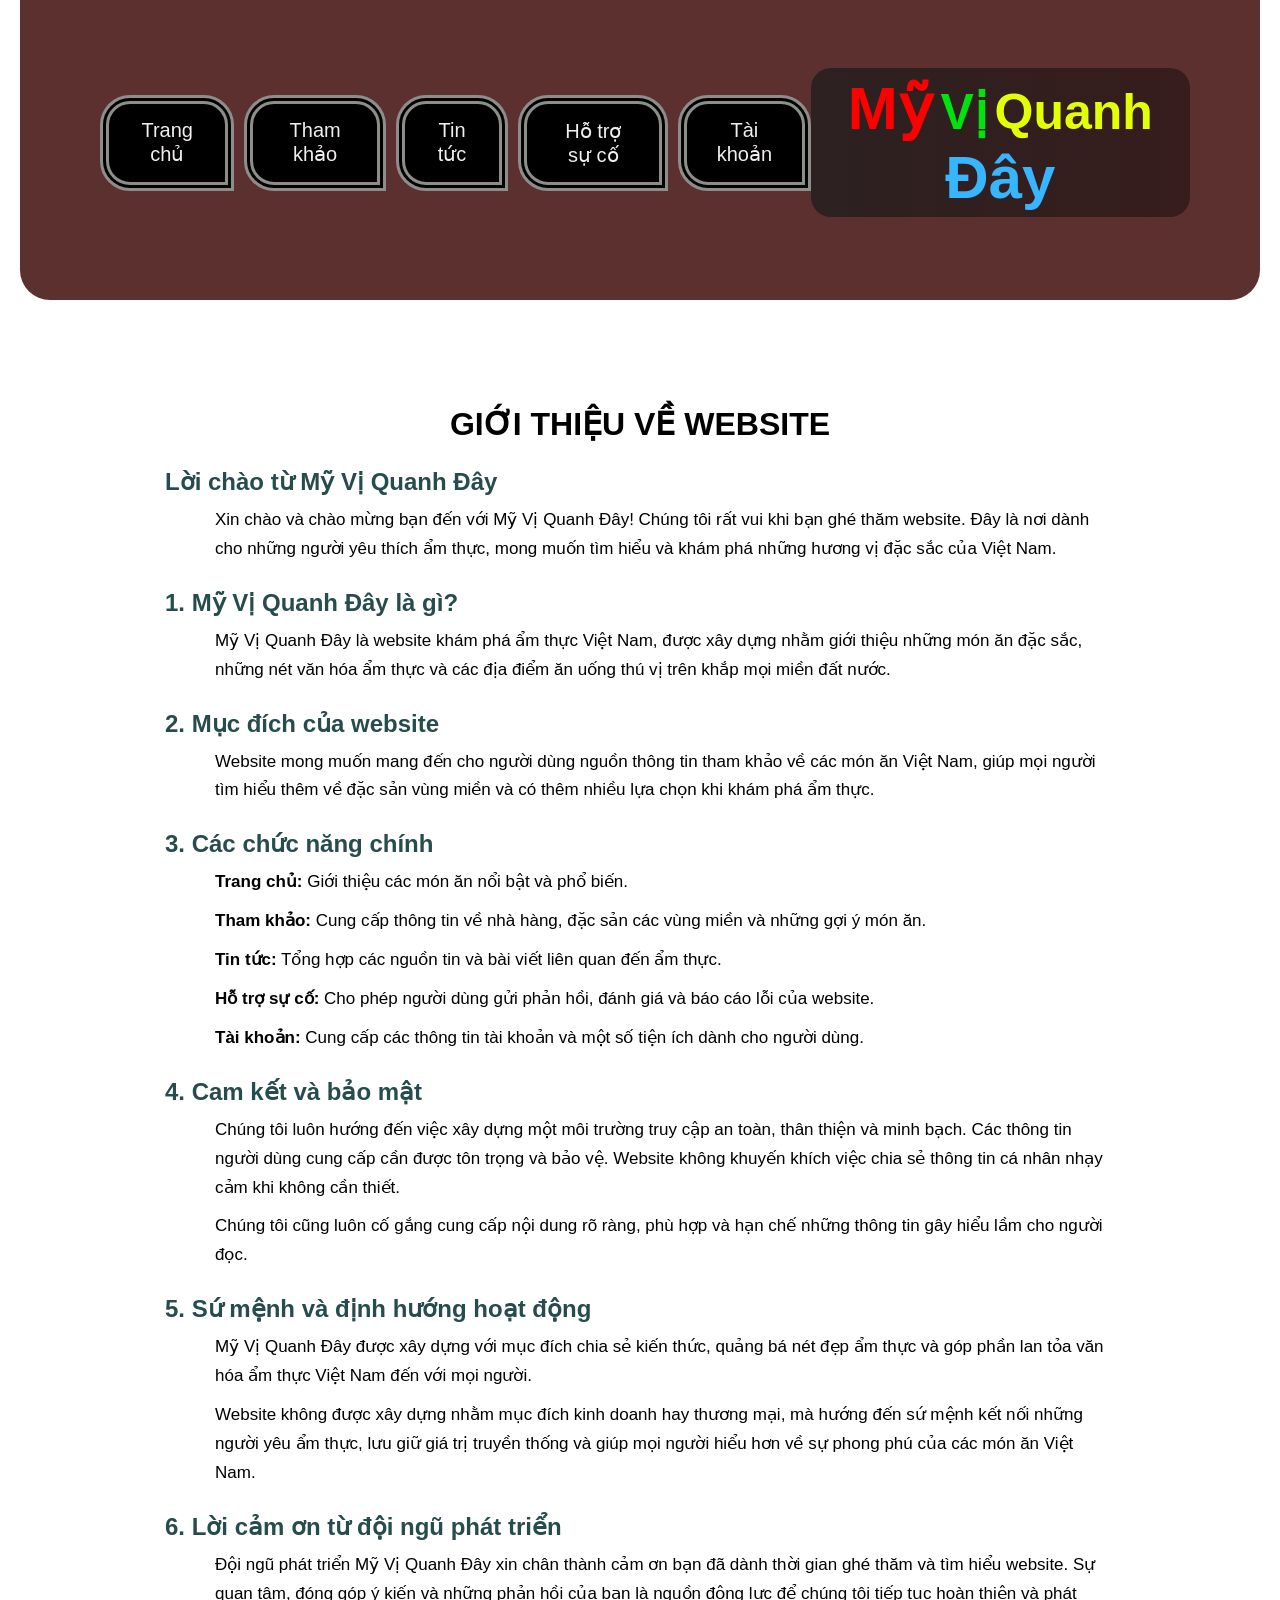
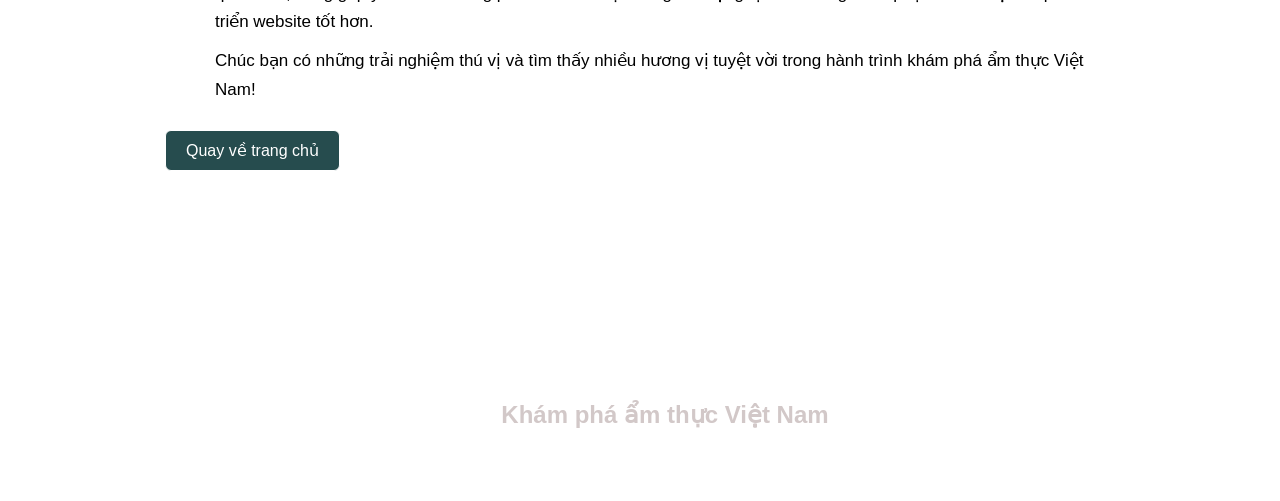
==== gioithieu.html @ ba19ac21 "Add files via upload" ====
<!doctype html>
<html>
  <head>
    <meta name="viewport" content="width=device-width, initial-scale=1.0" />
    <title>Giới thiệu website</title>
    <link rel="stylesheet" href="head.css" />
  </head>

  <body>
    <nav class="dieuhuong">
      <div class="dieuhuong-links">
        <a href="index.html">Trang chủ</a>
        <a href="reference.html">Tham khảo</a>
        <a href="tintuc.html">Tin tức</a>
        <a href="hotro.html">Hỗ trợ sự cố</a>
        <a href="taikhoan.html">Tài khoản</a>
      </div>

      <h1 class="logo">
        <span class="tu1">Mỹ</span>
        <span class="tu2">Vị</span>
        <span class="tu3">Quanh</span>
        <span class="tu4">Đây</span>
      </h1>
    </nav>

    <main class="gioithieu">
      <h1>GIỚI THIỆU VỀ WEBSITE</h1>

      <section>
        <h2>Lời chào từ Mỹ Vị Quanh Đây</h2>
        <p>
          Xin chào và chào mừng bạn đến với Mỹ Vị Quanh Đây! Chúng tôi rất vui
          khi bạn ghé thăm website. Đây là nơi dành cho những người yêu thích ẩm
          thực, mong muốn tìm hiểu và khám phá những hương vị đặc sắc của Việt
          Nam.
        </p>
      </section>

      <section>
        <h2>1. Mỹ Vị Quanh Đây là gì?</h2>
        <p>
          Mỹ Vị Quanh Đây là website khám phá ẩm thực Việt Nam, được xây dựng
          nhằm giới thiệu những món ăn đặc sắc, những nét văn hóa ẩm thực và các
          địa điểm ăn uống thú vị trên khắp mọi miền đất nước.
        </p>
      </section>

      <section>
        <h2>2. Mục đích của website</h2>
        <p>
          Website mong muốn mang đến cho người dùng nguồn thông tin tham khảo về
          các món ăn Việt Nam, giúp mọi người tìm hiểu thêm về đặc sản vùng miền
          và có thêm nhiều lựa chọn khi khám phá ẩm thực.
        </p>
      </section>

      <section>
        <h2>3. Các chức năng chính</h2>

        <p>
          <strong>Trang chủ:</strong> Giới thiệu các món ăn nổi bật và phổ biến.
        </p>

        <p>
          <strong>Tham khảo:</strong> Cung cấp thông tin về nhà hàng, đặc sản
          các vùng miền và những gợi ý món ăn.
        </p>

        <p>
          <strong>Tin tức:</strong> Tổng hợp các nguồn tin và bài viết liên quan
          đến ẩm thực.
        </p>

        <p>
          <strong>Hỗ trợ sự cố:</strong> Cho phép người dùng gửi phản hồi, đánh
          giá và báo cáo lỗi của website.
        </p>

        <p>
          <strong>Tài khoản:</strong> Cung cấp các thông tin tài khoản và một số
          tiện ích dành cho người dùng.
        </p>
      </section>

      <section>
        <h2>4. Cam kết và bảo mật</h2>
        <p>
          Chúng tôi luôn hướng đến việc xây dựng một môi trường truy cập an
          toàn, thân thiện và minh bạch. Các thông tin người dùng cung cấp cần
          được tôn trọng và bảo vệ. Website không khuyến khích việc chia sẻ
          thông tin cá nhân nhạy cảm khi không cần thiết.
        </p>
        <p>
          Chúng tôi cũng luôn cố gắng cung cấp nội dung rõ ràng, phù hợp và hạn
          chế những thông tin gây hiểu lầm cho người đọc.
        </p>
      </section>

      <section>
        <h2>5. Sứ mệnh và định hướng hoạt động</h2>
        <p>
          Mỹ Vị Quanh Đây được xây dựng với mục đích chia sẻ kiến thức, quảng bá
          nét đẹp ẩm thực và góp phần lan tỏa văn hóa ẩm thực Việt Nam đến với
          mọi người.
        </p>
        <p>
          Website không được xây dựng nhằm mục đích kinh doanh hay thương mại,
          mà hướng đến sứ mệnh kết nối những người yêu ẩm thực, lưu giữ giá trị
          truyền thống và giúp mọi người hiểu hơn về sự phong phú của các món ăn
          Việt Nam.
        </p>
      </section>

      <section>
        <h2>6. Lời cảm ơn từ đội ngũ phát triển</h2>
        <p>
          Đội ngũ phát triển Mỹ Vị Quanh Đây xin chân thành cảm ơn bạn đã dành
          thời gian ghé thăm và tìm hiểu website. Sự quan tâm, đóng góp ý kiến
          và những phản hồi của bạn là nguồn động lực để chúng tôi tiếp tục hoàn
          thiện và phát triển website tốt hơn.
        </p>
        <p>
          Chúc bạn có những trải nghiệm thú vị và tìm thấy nhiều hương vị tuyệt
          vời trong hành trình khám phá ẩm thực Việt Nam!
        </p>
      </section>

      <a href="index.html" class="gioithieu-button"> Quay về trang chủ </a>
    </main>

    <footer>
      <p>Khám phá ẩm thực Việt Nam</p>
    </footer>
  </body>
</html>
---- head.css ----
* {
  margin: 0;
  padding: 0;
  box-sizing: border-box;
}

body {
  font-family: Arial;
  background-attachment: fixed;
  background-image: url("https://dongtamshop.com/wp-content/uploads/2026/06/3060DATANLA001-F6A-scaled.jpg");
  background-position: center;
  background-size: cover;
  background-repeat: repeat-y;
}

.dieuhuong {
  background-image: url("https://i.pinimg.com/originals/15/db/8c/15db8c4de083536fe5193fd395042243.gif");
  background-color: #5d3030;
  height: 300px;
  text-align: center;
  background-size: cover;
  background-position: center bottom 45%;
  background-repeat: no-repeat;
  padding: 35px 20px 50px;
  margin: 0px 20px 80px 20px;
  justify-content: space-between;
  display: flex;
  align-items: center;
  border-radius: 0px 0px 30px 30px;
}

.dieuhuong a {
  display: inline-block;
  color: rgb(242, 238, 238);
  background-color: rgb(0, 0, 0);
  text-decoration: none;
  border: 9px double rgb(141, 141, 138);
  padding: 15px 25px;
  margin: 0;
  font-size: 20px;
  border-radius: 30px 30px 0px 30px;
}
.dieuhuong-links {
  display: flex;
  padding: 0px 0px 0px 60px;
  gap: 10px;
}

.dieuhuong a:hover {
  background-color: rgb(0, 124, 247);
  color: rgb(240, 238, 238);
  transition: background-color 0.9s;
}
.dieuhuong a:active {
  background-color: rgb(41, 250, 4);
  color: rgb(8, 8, 8);
}

.codetrungtam {
  width: 90%;
  margin: 30px auto;
}

.home-banner {
  width: 100%;
  height: 500px;
  margin-bottom: 25px;
  border: 2px solid white;
  border-radius: 12px;
  overflow: hidden;
  width: fit-content;
  margin-left: auto;
  margin-right: auto;
}

.home-banner img {
  width: 100%;
  height: 100%;
  object-fit: contain;
}

@media (max-width: 600px) {
  .home-banner {
    height: 200px;
  }
}

section {
  margin-bottom: 40px;
}

.codetrungtam h1 {
  color: red;
  width: fit-content;
  background-color: #533b3b;
  padding: 20px;
  border: 2px solid rgb(0, 0, 0);
  border-radius: 15px;
  margin-left: auto;
  margin-right: auto;
  margin-bottom: 70px;
  font-size: 40px;
  text-shadow:
    2px 2px 0 #acc725,
    3px 3px 0 #c4f307,
    4px 4px 0 #9f1239,
    5px 5px 10px rgb(233, 4, 4);
}
h1 {
  margin-bottom: 20px;
  text-align: center;
}

.trungbay {
  display: flex;
  flex-wrap: wrap;
  justify-content: space-between;
  column-gap: 0px;
  row-gap: 100px;
}
.trungbay .the {
  width: 32%;
  background: linear-gradient(to top, #fa4646d9, #d88a03);
  padding: 15px;
  color: rgb(0, 0, 0);
  border: 1px solid #fffafa;
  border-radius: 15px;
}

.trungbay .the img {
  width: 100%;
  height: 400px;
  object-fit: cover;
  border: 1px solid #fff4f4;
  border-radius: 15px;
}

.the h3 {
  margin: 10px;
  text-align: center;
  color: white;
  font-size: 21px;
  font-weight: 700;
}
.the p {
  margin: 10px;
  padding: 10px 10px 50px 10px;
  border: 2px ridge #f6e8e8;
  background-color: #fefeffaa;
  border-radius: 9px;
  color: rgb(10, 8, 8);
  font-size: 20px;
}

.phobien-the {
  display: flex;
  background: linear-gradient(to left, #a90000, #f0ad06);
  padding: 20px 10px 20px 10px;
  margin-bottom: 85px;
  gap: 10px;
  border: 3px solid #cbc3c3;
  border-radius: 10px;
}
.phobien-the h3 {
  font-size: 22px;
  margin-bottom: 10px;
  border: 3px outset #140c12;
  background-color: #f3f0f0;
  width: fit-content;
  padding: 3px 10px;
  border-radius: 5px;
  margin: 0px 0px 0px 50px;
}

.phobien-the img {
  margin: 6px;
  width: 320px;
  height: 380px;
  object-fit: cover;
  border: 1px solid #e4d6d6;
  border-radius: 10px;
}

.phobien-the p {
  border: 4px groove #f6e8e8;
  background: linear-gradient(to left, #bdd8ef, #ddffba);
  color: #0b0b0b;
  font-family:
    "Trebuchet MS", "Lucida Sans Unicode", "Lucida Grande", "Lucida Sans",
    Arial, sans-serif;
  padding: 5px;
  font-size: 17px;
}

#phobien h1 {
  color: red;
  width: fit-content;
  background-color: #706464;
  padding: 10px;
  border: 1px solid rgb(0, 0, 0);
  margin-left: auto;
  margin-right: auto;
  font-size: 40px;
  text-shadow:
    2px 2px 0 #acc725,
    3px 3px 0 #c4f307,
    4px 4px 0 #9f1239,
    5px 5px 10px rgb(233, 4, 4);
}

footer {
  background-image: url("https://i.pinimg.com/originals/8b/b3/87/8bb387ee878eddeb23baea344d4e13af.gif");
  background-repeat: no-repeat;
  background-size: cover;
  background-position: center bottom 35%;
  color: rgb(210, 200, 200);
  height: 200px;
  font-size: 24px;
  font-weight: bold;
  text-align: center;
  padding: 20px;
  margin: 105px 20px 0px 20px;
  border-radius: 30px 30px 0px 0px;
}
footer p {
  padding-top: 80px;
  text-align: center;
}

.codetrungtam2 {
  width: 90%;
  margin: 30px auto;
}
.restaurant {
  background-color: rgba(38, 76, 78, 0.692);
  padding: 15px;
  margin-bottom: 25px;
  color: white;
  border-radius: 10px;
  border: 1px groove white;
  display: flex;
  flex-direction: column;
  width: 100%;
  min-width: 0;
  box-sizing: border-box;
}

.restaurant-images {
  display: flex;
  gap: 10px;
  width: 100%;
}

.restaurant-images img {
  flex: 1;
  width: 100%;
  min-width: 0;
  height: 250px;
  object-fit: cover;
  border: 1px solid rgb(220, 209, 216);
}

.restaurant h3 {
  margin-top: 29px;
  margin-left: 50px;
}
.restaurant a {
  color: white;
  margin-left: auto;
  margin-top: 5px;
  margin-right: 30px;
  padding: 5px;
  border: 1px groove rgb(229, 223, 223);
  background-color: #030d1b;
  text-decoration: none;
}
.restaurant a:hover {
  background-color: rgb(159, 159, 206);
  color: rgb(255, 240, 240);
  border: 1px inset black;
}
.restaurant a:active {
  color: rgb(226, 223, 223);
  background-color: black;
  border: 1px ridge rgb(201, 182, 182);
}

.restaurant p {
  margin-top: 10px;
  font-size: 18px;
}

@media (max-width: 600px) {
  .restaurant {
    padding: 10px;
  }

  .restaurant-images {
    flex-direction: column;
  }

  .restaurant-images img {
    width: 100%;
    height: 200px;
  }

  .restaurant h3 {
    margin-left: 0;
  }

  .restaurant a {
    margin-right: 0;
  }
}
.codetrungtam2 h1 {
  color: red;
  width: fit-content;
  background-color: #fdfcfc;
  padding: 10px;
  border-radius: 10px;
  border: 1px solid rgb(0, 0, 0);
  margin-left: auto;
  margin-right: auto;
  margin-bottom: 70px;
  font-size: 40px;
  text-shadow:
    2px 2px 0 #acc725,
    3px 3px 0 #c4f307,
    4px 4px 0 #0b3d3e,
    5px 5px 10px rgb(233, 4, 4);
}

#dacsan h2 {
  color: rgb(33, 1, 1);
  width: fit-content;
  background-color: #ffffff;
  padding: 10px;
  border: 1px solid rgb(240, 240, 240);
  border-radius: 30px 30px 0px 0px;
  margin-left: 250px;
  font-size: 25px;
  text-shadow:
    3px 3px 0 #c4f307,
    4px 4px 0 #9f1239,
    5px 5px 10px rgb(233, 4, 4);
}

.monan-list {
  margin-top: 15px;
  margin-bottom: 30px;
}

.dacsan-the {
  display: flex;
  align-items: center;
  gap: 20px;
  background: rgba(0, 0, 0, 0.838);
  padding: 10px;
  margin-right: 200px;
  margin-left: 250px;
  margin-bottom: 55px;
  border: 3px solid #eee3e3;
  height: 400px;
  border-radius: 0px 100px 0px 100px;
  transition: background 2s;
}

.dacsan-the:hover {
  background: linear-gradient(
    to right,
    rgba(237, 187, 6, 0.529),
    rgba(49, 210, 255, 0.736)
  );
}
.dacsan-the img {
  width: 400px;
  height: 350px;
  object-fit: cover;
  margin: 0px 0px 0px 50px;
  border-radius: 20px;
}

.dacsan-the h3,
p {
  margin-bottom: 10px;
  margin-left: 50px;
}

.container {
  width: 80%;
  margin: 30px auto;
}

.container > h1 {
  text-align: center;
  color: white;
  background-color: rgba(0, 0, 0, 0.75);
  padding: 15px;
  margin-bottom: 35px;
  border: 2px solid white;
  border-radius: 10px;
}

.support-box {
  background-color: rgba(0, 0, 0, 0.75);
  color: white;
  padding: 25px;
  margin-bottom: 30px;
  border: 2px solid white;
  border-radius: 15px;
}

.support-box h2 {
  color: #ffdf75;
  text-align: center;
  margin-bottom: 25px;
  padding-bottom: 15px;
  border-bottom: 1px solid white;
}

.support-box > label {
  display: block;
  margin-top: 18px;
  margin-bottom: 10px;
  font-weight: bold;
}

.support-box select,
.support-box textarea {
  width: 100%;
  padding: 12px;
  font-size: 15px;
  border: 1px solid #777;
  border-radius: 7px;
}

.support-box textarea {
  height: 120px;
  resize: vertical;
}

.support-box input[type="file"] {
  display: block;
  width: 100%;
  padding: 12px;
  background-color: white;
  color: black;
  border-radius: 7px;
}

.rating,
.features {
  display: flex;
  flex-wrap: wrap;
  gap: 15px 25px;
  margin-top: 12px;
  margin-bottom: 20px;
}

.rating label,
.features label {
  display: flex;
  align-items: center;
  gap: 7px;
}

.form-buttons {
  display: flex;
  justify-content: center;
  gap: 25px;
  margin: 35px 0;
}

.form-buttons button {
  padding: 12px 35px;
  font-size: 17px;
  font-weight: bold;
  border: 2px solid white;
  border-radius: 10px;
  cursor: pointer;
  transition: background-color 0.3s;
}

.form-buttons button[type="submit"] {
  background-color: #168a43;
  color: white;
}

.form-buttons button[type="reset"] {
  background-color: #a52a2a;
  color: white;
}

.form-buttons button:hover {
  background-color: #e49b20;
  color: black;
}

.thankyou-trang {
  height: 100vh;
  display: flex;
  justify-content: center;
  align-items: center;
}

.thankyou-khung {
  width: 400px;
  background-color: rgba(255, 255, 255, 0.83);
  text-align: center;
  padding: 40px;
  border: 1px solid #ccc;
  border-radius: 10px;
}

.thankyou-khung img {
  width: 90%;
  height: 220px;
  object-fit: cover;
  border-radius: 100px;
}

.thankyou-khung h2 {
  margin-top: 20px;
}

.buoisang-list {
  display: grid;
  grid-template-columns: minmax(0, 1.9fr) minmax(220px, 0.9fr) minmax(0, 1.9fr);
  align-items: center;
  gap: 15px;
  width: 100%;
  padding: 25px 15px;
  margin-bottom: 35px;
  border: 3px solid #311e1e;
  border-radius: 10px;
  background: radial-gradient(circle, rgb(4, 6, 6), rgba(241, 240, 238, 0.929));
}

.buoisang-anh {
  display: grid;
  grid-template-columns: repeat(2, minmax(0, 1fr));
  gap: 10px;
  min-width: 0;
}

.buoisang-anh img {
  display: block;
  width: 100%;
  height: clamp(140px, 22vw, 300px);
  object-fit: cover;
  border: 2px solid #faf1f1;
  border-radius: 10px;
}

.buoisang-ten {
  min-width: 0;
  text-align: center;
}

.buoisang-ten h3 {
  margin: 0;
  padding: 10px;
  color: white;
  font-size: clamp(16px, 2vw, 24px);
  overflow-wrap: anywhere;
}

/* Máy tính bảng */
@media (max-width: 900px) {
  .buoisang-list {
    grid-template-columns: minmax(0, 1fr) minmax(0, 1fr);
    gap: 12px;
  }

  .buoisang-ten {
    grid-column: 1 / -1;
    grid-row: 1;
  }
}

/* Điện thoại */
@media (max-width: 480px) {
  .buoisang-list {
    grid-template-columns: 1fr;
    padding: 10px;
    gap: 12px;
  }

  .buoisang-ten {
    grid-column: 1;
    grid-row: 1;
  }

  .buoisang-anh img {
    height: 170px;
  }
}
.back-button {
  display: inline-block;
  margin-top: 20px;
  padding: 12px 25px;
  background-color: #333;
  color: white;
  text-decoration: none;
  border-radius: 100px;
}

.back-button:active {
  background-color: rgb(159, 169, 166);
  color: black;
}

.news-container {
  width: 90%;
  margin: 30px auto;
}

.news-container > h1 {
  text-align: center;
  background-color: #5d3030;
  color: rgb(249, 238, 238);
  padding: 20px;
  margin-bottom: 40px;
  width: fit-content;
  margin: 0 auto 40px;
  border-radius: 10px;
}

.news-section {
  margin-bottom: 60px;
}

.news-section h2 {
  background-color: #5d3030;
  color: white;
  padding: 15px;
  width: fit-content;
  margin: 0 auto 55px;
  border-radius: 10px;
}

.news-list {
  display: flex;
  flex-wrap: nowrap;
  flex-direction: row;
  gap: 50px;
  width: 100%;
  margin-bottom: 30px;
}

.news-list a {
  display: block;
  min-width: 0;
  width: 50%;
  text-decoration: none;
  color: black;
  display: block;
}

.news-card {
  background-color: white;
  padding: 12px;
  height: auto;
  border: 1px solid black;
  border-radius: 12px;
  transition: 0.5s;
}

.news-card:hover {
  transform: translateY(-8px);
  box-shadow: 0 5px 15px gray;
  background-color: #433f3f;
  color: white;
}
.news-card:active {
  background-color: #badde1a2;
  color: white;
}

.news-card img {
  width: 100%;
  height: 300px;
  object-fit: cover;
  border-radius: 8px;
}

.news-card h3 {
  text-align: center;
  margin: 15px 0;
}

@media (max-width: 768px) {
  .news-list a {
    width: 100%;
  }
}

.logo {
  background-color: #f5f5f5;
  border-radius: 20px;
  padding: 5px 10px;
  background: linear-gradient(to right, #211d1dcf, #00000068);
  margin: 0px 50px 0px 0px;
}
.tu1 {
  color: red;
  font-size: 60px;
  font-family:
    "Trebuchet MS", "Lucida Sans Unicode", "Lucida Grande", "Lucida Sans",
    Arial, sans-serif;
}
.tu2 {
  color: rgb(2, 227, 13);
  font-size: 50px;
  font-family:
    "Trebuchet MS", "Lucida Sans Unicode", "Lucida Grande", "Lucida Sans",
    Arial, sans-serif;
}
.tu3 {
  color: rgb(226, 255, 6);
  font-size: 50px;
  font-family:
    "Trebuchet MS", "Lucida Sans Unicode", "Lucida Grande", "Lucida Sans",
    Arial, sans-serif;
}
.tu4 {
  color: rgb(55, 182, 255);
  font-size: 60px;
  font-family:
    "Trebuchet MS", "Lucida Sans Unicode", "Lucida Grande", "Lucida Sans",
    Arial, sans-serif;
}

.taikhoan {
  width: 700px;
  max-width: 100%;
  margin: auto;
  padding: 25px;
  border: 3px solid #5d3030;
  border-radius: 15px;
  background-color: white;
}

.taikhoan h1 {
  text-align: center;
  margin-bottom: 30px;
  color: #5d3030;
}

.taikhoan-thongtin {
  border: 2px solid #999;
  border-radius: 10px;
  padding: 20px;
  margin-bottom: 25px;
}

.taikhoan-thongtin h2 {
  margin-bottom: 20px;
  color: #5d3030;
}

.taikhoan-thongtin label {
  display: block;
  margin: 12px 0 7px;
}

.taikhoan-thongtin input,
.taikhoan-thongtin select {
  width: 100%;
  padding: 12px;
  border: 1px solid #aaa;
  border-radius: 6px;
}

.setting {
  display: flex;
  justify-content: space-between;
  align-items: center;
  margin: 20px 0;
}

.setting input {
  width: 20px;
  height: 20px;
}

.taikhoan-buttons {
  display: flex;
  justify-content: center;
  gap: 20px;
  margin-top: 25px;
}

button {
  padding: 12px 25px;
  border: none;
  border-radius: 7px;
  background-color: #5d3030;
  color: white;
  cursor: pointer;
}

button:hover {
  background-color: #926060;
}
button:active {
  background-color: #e1c4c4;
  color: rgb(32, 20, 20);
}

#message {
  text-align: center;
  margin-top: 20px;
}

.dark {
  background-color: #222;
  color: white;
}

.dark .taikhoan {
  background-color: #333;
  border-color: #aaa;
}

.dark .taikhoan-thongtin {
  border-color: #777;
}

.dark h1,
.dark h2 {
  color: #f0caca;
}

.dark input,
.dark select {
  background-color: #444;
  color: white;
  border-color: #777;
}
.gioithieu-button {
  display: block;
  padding: 10px 20px;
  margin-top: 15px;
  background-color: #264c4e;
  color: white;
  text-decoration: none;
  border: 1px solid white;
  border-radius: 6px;
  width: fit-content;
}

.gioithieu-button:hover {
  background-color: #416f70;
}

/* TRANG GIỚI THIỆU */
.gioithieu {
  max-width: 1000px;
  margin: 30px auto;
  padding: 25px;
  background-color: rgba(255, 255, 255, 0.9);
  border-radius: 10px;
}

.gioithieu h1 {
  text-align: center;
  margin-bottom: 25px;
}

.gioithieu section {
  margin-bottom: 25px;
}

.gioithieu h2 {
  margin-bottom: 10px;
  color: #264c4e;
}

.gioithieu p {
  font-size: 17px;
  line-height: 1.7;
}
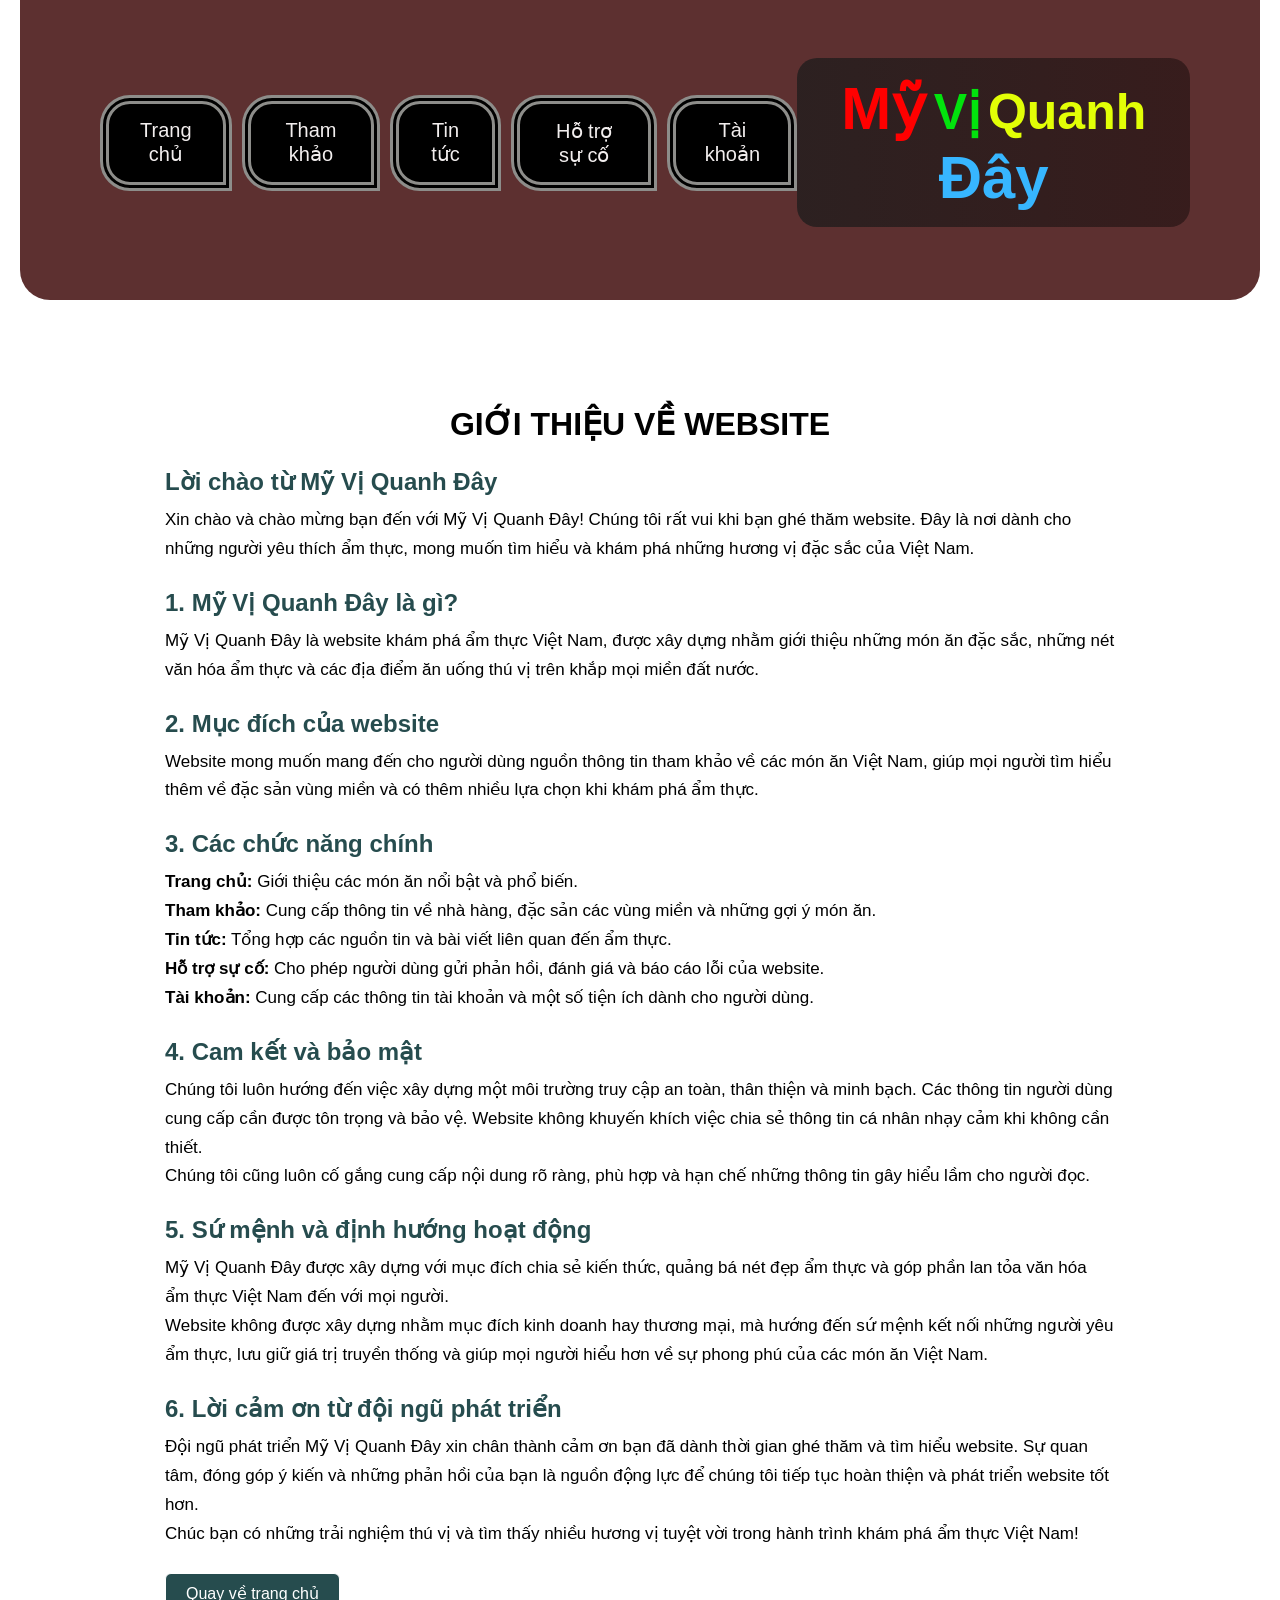
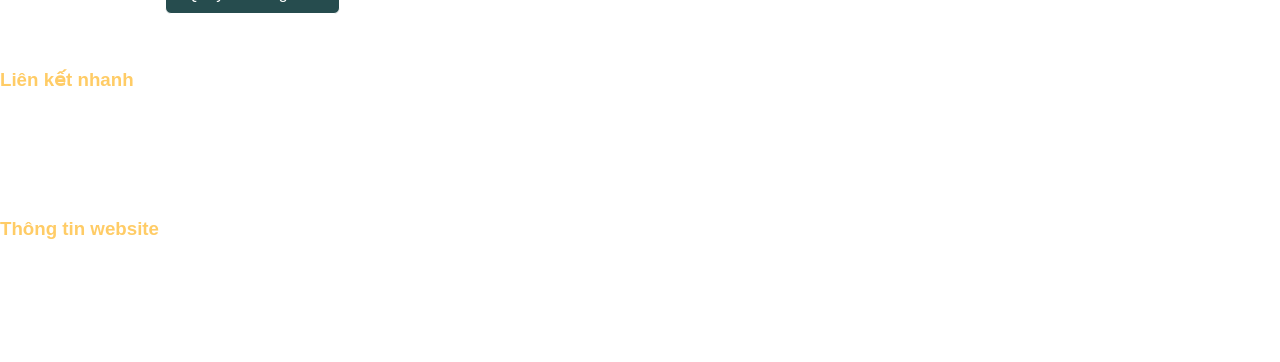
==== commit 2f21775c: "Add files via upload" ====
--- a/gioithieu.html
+++ b/gioithieu.html
@@ -129,8 +129,20 @@
       <a href="index.html" class="gioithieu-button"> Quay về trang chủ </a>
     </main>
 
-    <footer>
-      <p>Khám phá ẩm thực Việt Nam</p>
+    <div class="footer-box">
+          <h3>Liên kết nhanh</h3>
+          <a href="index.html">Trang chủ</a>
+          <a href="reference.html">Tham khảo ẩm thực</a>
+          <a href="tintuc.html">Tin tức</a>
+        </div>
+
+        <div class="footer-box">
+          <h3>Thông tin website</h3>
+          <p>Chủ đề: Khám phá ẩm thực Việt Nam</p>
+          <p>Mục đích: Chia sẻ kiến thức ẩm thực</p>
+          <p>Thông điệp: Gìn giữ hương vị Việt</p>
+        </div>
+      </div>
     </footer>
   </body>
 </html>
--- a/head.css
+++ b/head.css
@@ -39,6 +39,7 @@
   margin: 0;
   font-size: 20px;
   border-radius: 30px 30px 0px 30px;
+  transition: 0.5s;
 }
 .dieuhuong-links {
   display: flex;
@@ -48,12 +49,16 @@
 
 .dieuhuong a:hover {
   background-color: rgb(0, 124, 247);
-  color: rgb(240, 238, 238);
+  color: #f0eeee;
+  transform: translateY(10px);
   transition: background-color 0.9s;
 }
 .dieuhuong a:active {
   background-color: rgb(41, 250, 4);
   color: rgb(8, 8, 8);
+  transform: translateY(-10px);
+  box-shadow: 0 5px 15px gray;
+  transition: 0.5s;
 }
 
 .codetrungtam {
@@ -90,21 +95,22 @@
 }
 
 .codetrungtam h1 {
-  color: red;
+  color: rgb(230, 0, 0);
   width: fit-content;
-  background-color: #533b3b;
-  padding: 20px;
-  border: 2px solid rgb(0, 0, 0);
+  background-color: #2f2d2dc2;
+  padding: 20px 30px;
+  border: 2px solid rgb(233, 216, 216);
   border-radius: 15px;
   margin-left: auto;
   margin-right: auto;
   margin-bottom: 70px;
-  font-size: 40px;
+  margin-top: 100px;
+  font-size: 60px;
   text-shadow:
-    2px 2px 0 #acc725,
-    3px 3px 0 #c4f307,
-    4px 4px 0 #9f1239,
-    5px 5px 10px rgb(233, 4, 4);
+    2px 2px #acc725,
+    3px 3px #c8f512,
+    4px 4px #7b0023,
+    5px 5px 10px rgb(18, 90, 7);
 }
 h1 {
   margin-bottom: 20px;
@@ -154,7 +160,8 @@
 
 .phobien-the {
   display: flex;
-  background: linear-gradient(to left, #a90000, #f0ad06);
+  align-items: center;
+  background: linear-gradient(to left, #d30000d5, #f09206e4);
   padding: 20px 10px 20px 10px;
   margin-bottom: 85px;
   gap: 10px;
@@ -163,13 +170,13 @@
 }
 .phobien-the h3 {
   font-size: 22px;
+  margin-left: 10px;
   margin-bottom: 10px;
   border: 3px outset #140c12;
   background-color: #f3f0f0;
   width: fit-content;
   padding: 3px 10px;
   border-radius: 5px;
-  margin: 0px 0px 0px 50px;
 }
 
 .phobien-the img {
@@ -183,48 +190,81 @@
 
 .phobien-the p {
   border: 4px groove #f6e8e8;
-  background: linear-gradient(to left, #bdd8ef, #ddffba);
+  background: linear-gradient(to left, #def0ffed, #e2ffc4);
   color: #0b0b0b;
   font-family:
     "Trebuchet MS", "Lucida Sans Unicode", "Lucida Grande", "Lucida Sans",
     Arial, sans-serif;
   padding: 5px;
-  font-size: 17px;
+  font-size: 17.5px;
+  border-radius: 8px;
 }
 
 #phobien h1 {
   color: red;
   width: fit-content;
-  background-color: #706464;
-  padding: 10px;
-  border: 1px solid rgb(0, 0, 0);
+  background-color: #232323ce;
+  padding: 20px 30px;
+  border: 1px groove rgb(255, 243, 243);
   margin-left: auto;
   margin-right: auto;
-  font-size: 40px;
+  font-size: 50px;
   text-shadow:
-    2px 2px 0 #acc725,
-    3px 3px 0 #c4f307,
-    4px 4px 0 #9f1239,
-    5px 5px 10px rgb(233, 4, 4);
-}
-
-footer {
-  background-image: url("https://i.pinimg.com/originals/8b/b3/87/8bb387ee878eddeb23baea344d4e13af.gif");
-  background-repeat: no-repeat;
-  background-size: cover;
-  background-position: center bottom 35%;
-  color: rgb(210, 200, 200);
-  height: 200px;
-  font-size: 24px;
-  font-weight: bold;
-  text-align: center;
-  padding: 20px;
-  margin: 105px 20px 0px 20px;
-  border-radius: 30px 30px 0px 0px;
-}
-footer p {
-  padding-top: 80px;
-  text-align: center;
+    2px 2px #d7ff0e,
+    3px 3px #c4f307,
+    4px 4px #9f1239,
+    5px 5px 10px rgb(218, 65, 65);
+}
+
+.footer {
+  background: radial-gradient(circle, #901e1e, #a85757);
+  color: white;
+  padding: 10px 50px 10px;
+  margin: 65px 20px 0;
+  border-radius: 30px 30px 0 0;
+}
+
+.footer-container {
+  display: flex;
+  justify-content: space-between;
+  gap: 120px;
+  padding-bottom: 10px;
+}
+
+.footer-box {
+  width: 33.33%;
+}
+
+.footer-box h2 {
+  color: #ffcc66;
+  margin-bottom: 10px;
+  margin-top: 20px;
+}
+
+.footer-box h3 {
+  color: #ffcc66;
+  margin-bottom: 10px;
+  margin-top: 20px;
+}
+
+.footer-box p {
+  font-size: 16px;
+  line-height: 1.7;
+  margin: 10px 0;
+  margin-bottom: 10px;
+  color: white;
+}
+
+.footer-box a {
+  display: block;
+  color: white;
+  text-decoration: none;
+  margin-bottom: 20px;
+}
+
+.footer-box a:hover {
+  color: #ffcc66;
+  text-decoration: underline;
 }
 
 .codetrungtam2 {
@@ -232,7 +272,7 @@
   margin: 30px auto;
 }
 .restaurant {
-  background-color: rgba(38, 76, 78, 0.692);
+  background-color: rgba(41, 119, 123, 0.612);
   padding: 15px;
   margin-bottom: 25px;
   color: white;
@@ -255,7 +295,7 @@
   flex: 1;
   width: 100%;
   min-width: 0;
-  height: 250px;
+  height: 280px;
   object-fit: cover;
   border: 1px solid rgb(220, 209, 216);
 }
@@ -287,7 +327,7 @@
 
 .restaurant p {
   margin-top: 10px;
-  font-size: 18px;
+  font-size: 19.5px;
 }
 
 @media (max-width: 600px) {
@@ -316,12 +356,13 @@
   color: red;
   width: fit-content;
   background-color: #fdfcfc;
-  padding: 10px;
+  padding: 10px 30px;
   border-radius: 10px;
   border: 1px solid rgb(0, 0, 0);
   margin-left: auto;
   margin-right: auto;
   margin-bottom: 70px;
+  margin-top: 90px;
   font-size: 40px;
   text-shadow:
     2px 2px 0 #acc725,
@@ -337,11 +378,11 @@
   padding: 10px;
   border: 1px solid rgb(240, 240, 240);
   border-radius: 30px 30px 0px 0px;
-  margin-left: 250px;
+  margin-left: 200px;
   font-size: 25px;
   text-shadow:
-    3px 3px 0 #c4f307,
-    4px 4px 0 #9f1239,
+    3px 3px #c4f307,
+    4px 4px #9f1239,
     5px 5px 10px rgb(233, 4, 4);
 }
 
@@ -354,38 +395,48 @@
   display: flex;
   align-items: center;
   gap: 20px;
-  background: rgba(0, 0, 0, 0.838);
+  background: rgba(0, 0, 0, 0.952);
   padding: 10px;
   margin-right: 200px;
-  margin-left: 250px;
+  margin-left: 200px;
   margin-bottom: 55px;
   border: 3px solid #eee3e3;
   height: 400px;
   border-radius: 0px 100px 0px 100px;
-  transition: background 2s;
+  transition:
+    background 1s ease,
+    transform 1s ease;
 }
 
 .dacsan-the:hover {
   background: linear-gradient(
     to right,
-    rgba(237, 187, 6, 0.529),
-    rgba(49, 210, 255, 0.736)
+    rgba(225, 154, 0, 0.884),
+    rgba(76, 211, 249, 0.973)
   );
-}
+  transform: translateY(-15px);
+  transition: 1s;
+}
+
 .dacsan-the img {
   width: 400px;
   height: 350px;
   object-fit: cover;
   margin: 0px 0px 0px 50px;
-  border-radius: 20px;
-}
-
-.dacsan-the h3,
-p {
+  border-radius: 0px 50px 0px 50px;
+}
+.dacsan-the:hover p {
+  color: rgba(9, 8, 8, 0.799);
+  font-family: "Gill Sans", "Gill Sans MT", "Trebuchet MS";
+  font-size: 25px;
+  padding: 20px;
+}
+.dacsan-the:hover h3 {
+  color: rgba(248, 241, 241, 0.799);
+  font-family: "Gill Sans", "Gill Sans MT", "Trebuchet MS";
+  font-size: 30px;
   margin-bottom: 10px;
-  margin-left: 50px;
-}
-
+}
 .container {
   width: 80%;
   margin: 30px auto;
@@ -617,12 +668,12 @@
 
 .news-container > h1 {
   text-align: center;
-  background-color: #5d3030;
+  background-color: #763b3b;
   color: rgb(249, 238, 238);
-  padding: 20px;
+  padding: 20px 40px;
   margin-bottom: 40px;
   width: fit-content;
-  margin: 0 auto 40px;
+  margin: 0 auto 30px;
   border-radius: 10px;
 }
 
@@ -667,7 +718,7 @@
 }
 
 .news-card:hover {
-  transform: translateY(-8px);
+  transform: translateY(-10px);
   box-shadow: 0 5px 15px gray;
   background-color: #433f3f;
   color: white;
@@ -698,9 +749,32 @@
 .logo {
   background-color: #f5f5f5;
   border-radius: 20px;
-  padding: 5px 10px;
+  padding: 15px 20px;
   background: linear-gradient(to right, #211d1dcf, #00000068);
   margin: 0px 50px 0px 0px;
+}
+.logo-link {
+  text-decoration: none;
+  color: inherit;
+}
+
+.dieuhuong .logo-link {
+  display: inline-block;
+  padding: 0;
+  margin: 0;
+  border: none;
+  background: none;
+  text-decoration: none;
+  line-height: normal;
+}
+
+.dieuhuong .logo-link .logo {
+  margin: 0;
+  font-size: 32px;
+}
+.dieuhuong .logo-link:hover {
+  border-radius: 15px;
+  background-color: rgba(255, 255, 255, 0.15);
 }
 .tu1 {
   color: red;
@@ -854,7 +928,6 @@
   background-color: #416f70;
 }
 
-/* TRANG GIỚI THIỆU */
 .gioithieu {
   max-width: 1000px;
   margin: 30px auto;
